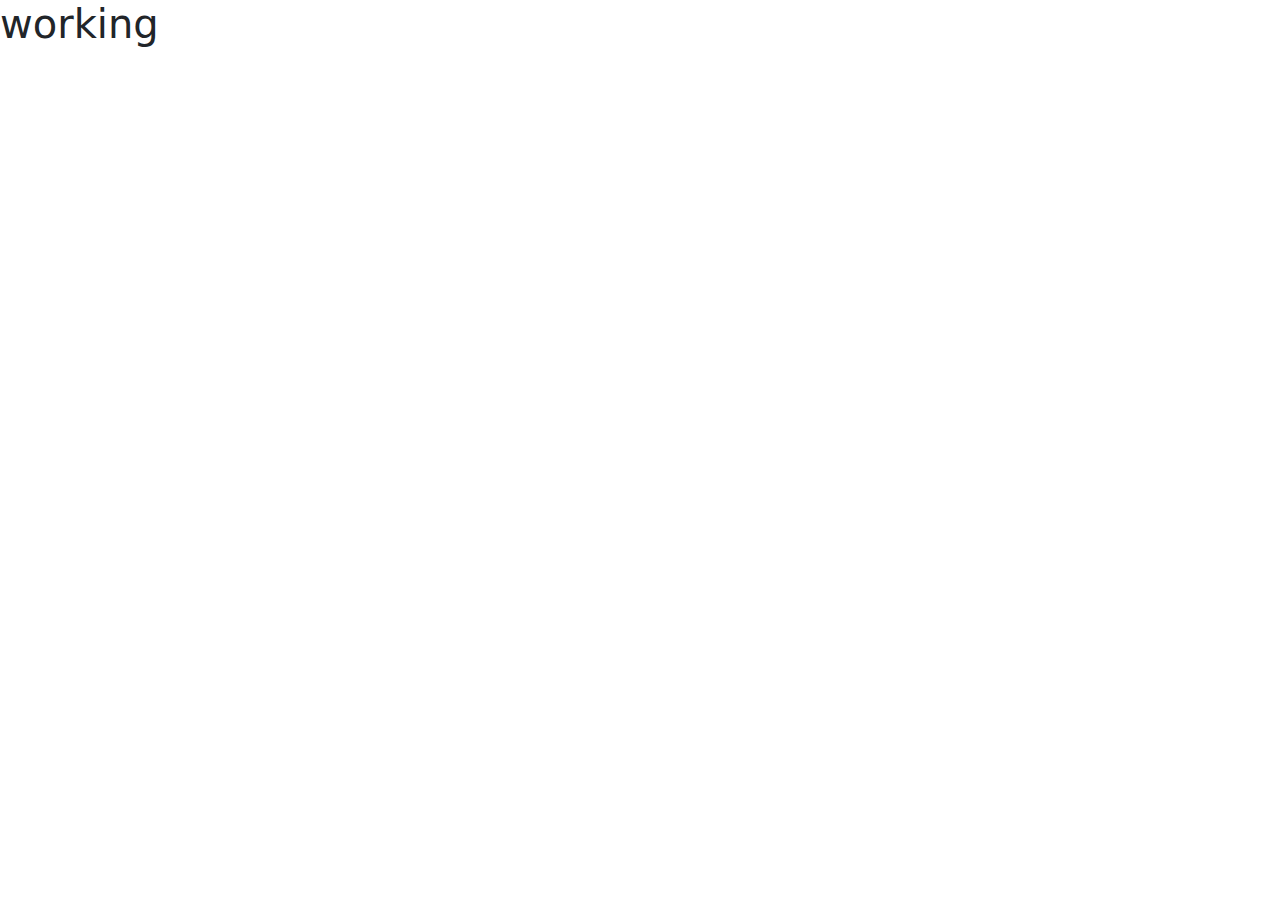
==== index.html @ 35e5b2df "initial project setup" ====
<!DOCTYPE html>
<html lang="en">
<head>
    <meta charset="UTF-8">
    <meta name="viewport" content="width=device-width, initial-scale=1.0">
    <title>Document</title>
    <link rel="stylesheet" href="./css/bootstrap.css">
</head>
<body>
    <h1>working</h1>
    <script src="./js/bootstrap.js"></script>
</body>
</html>
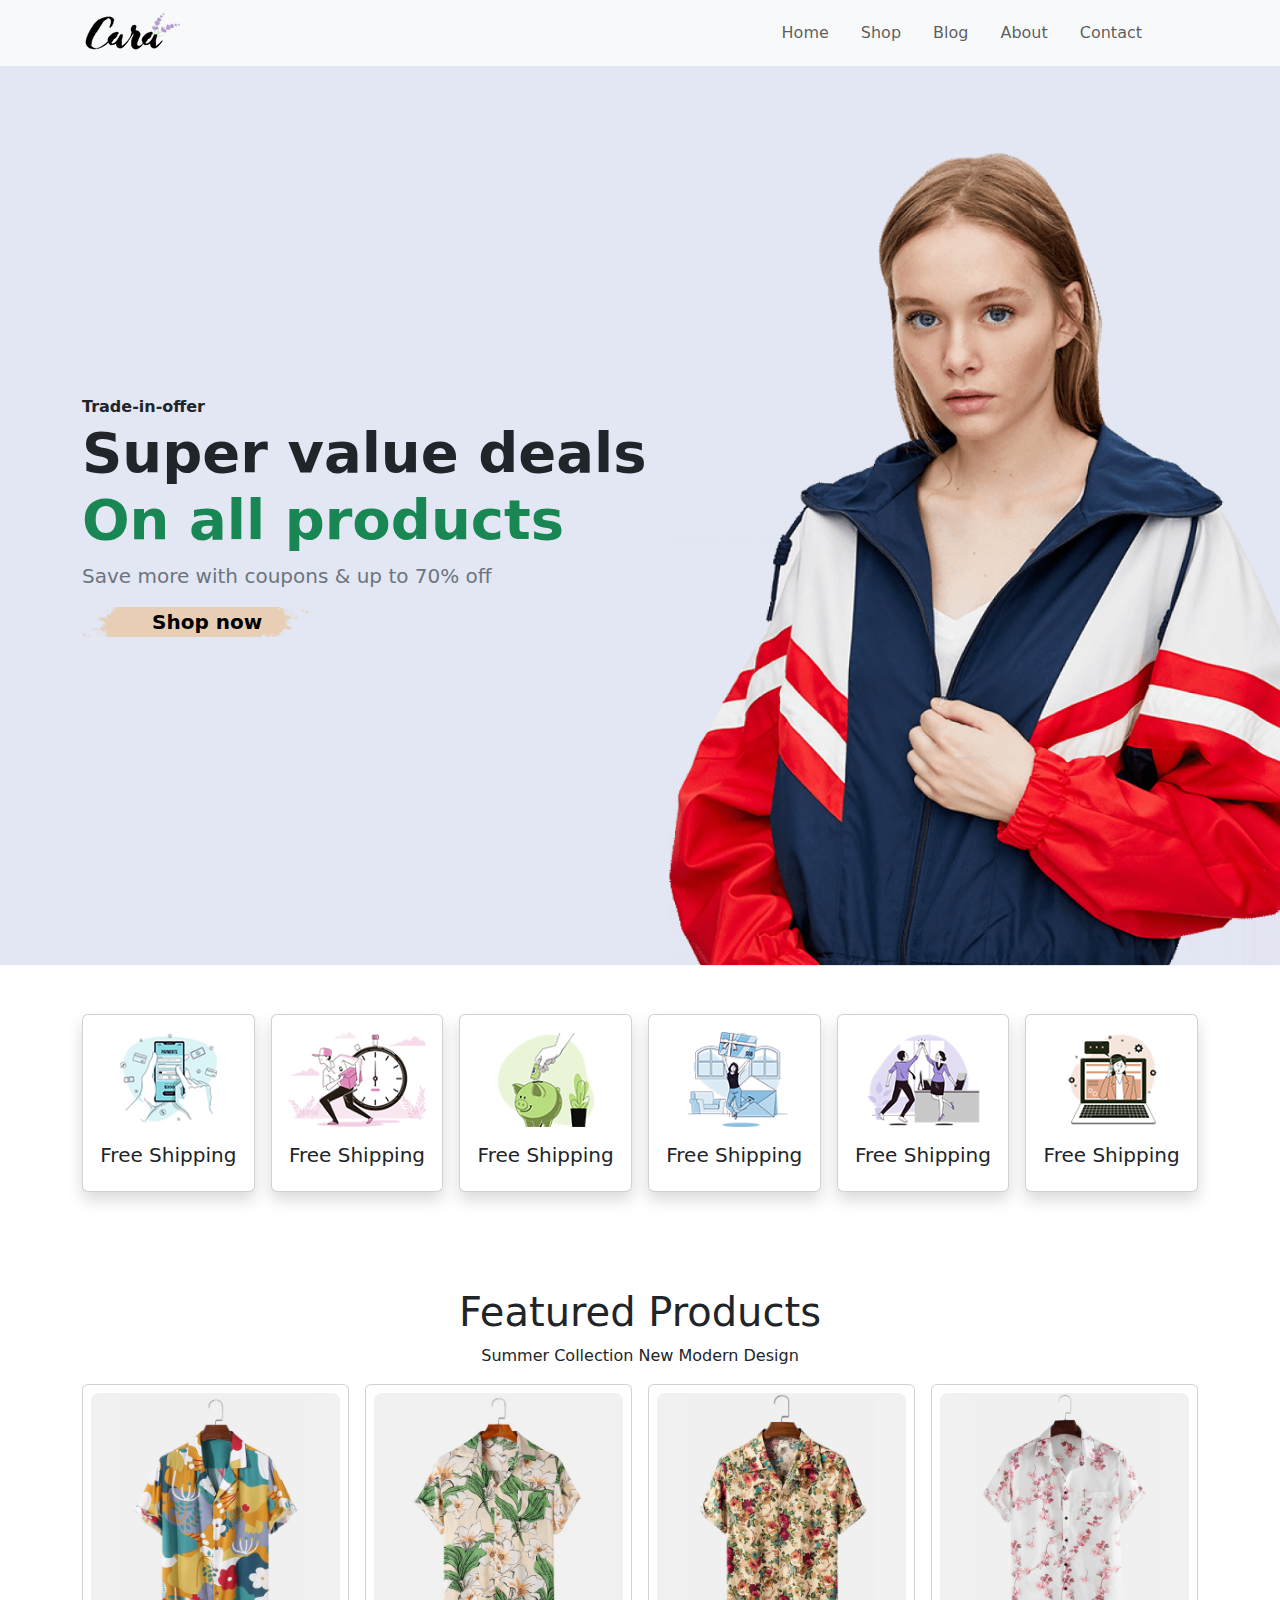
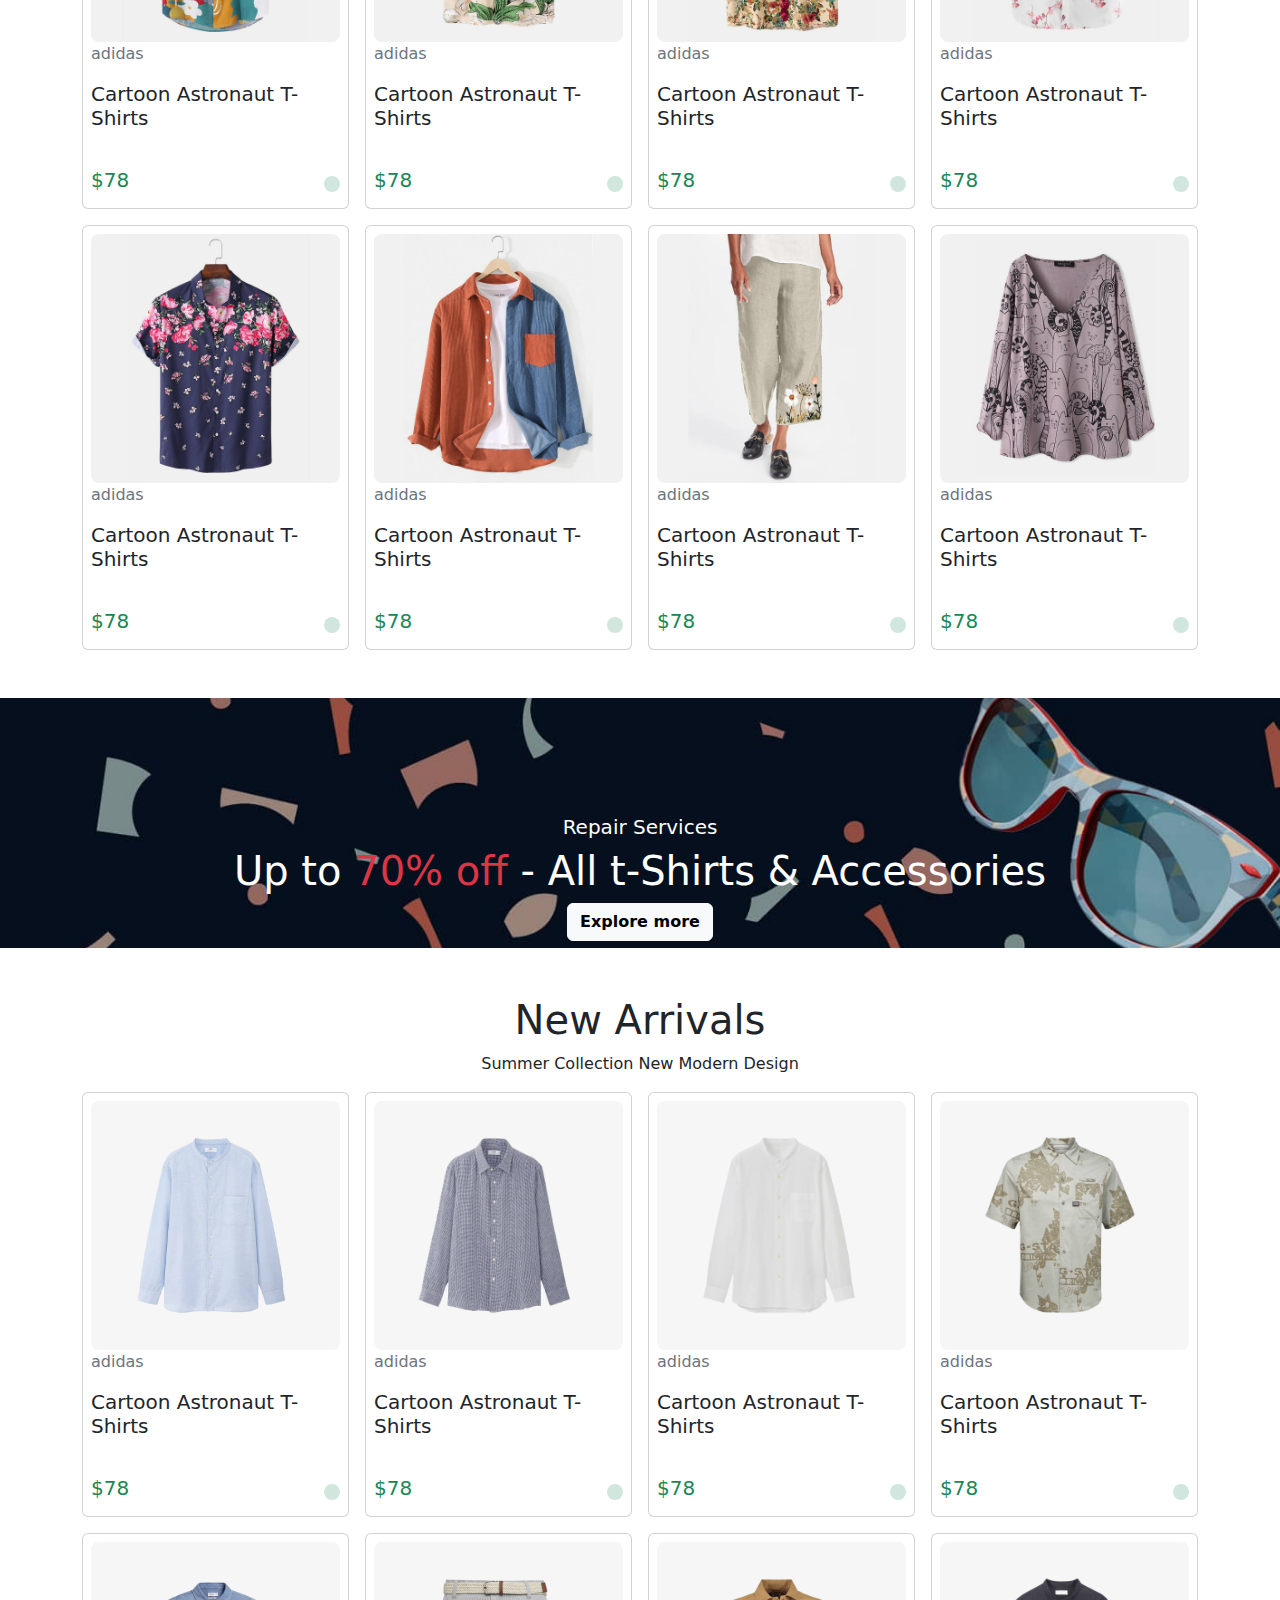
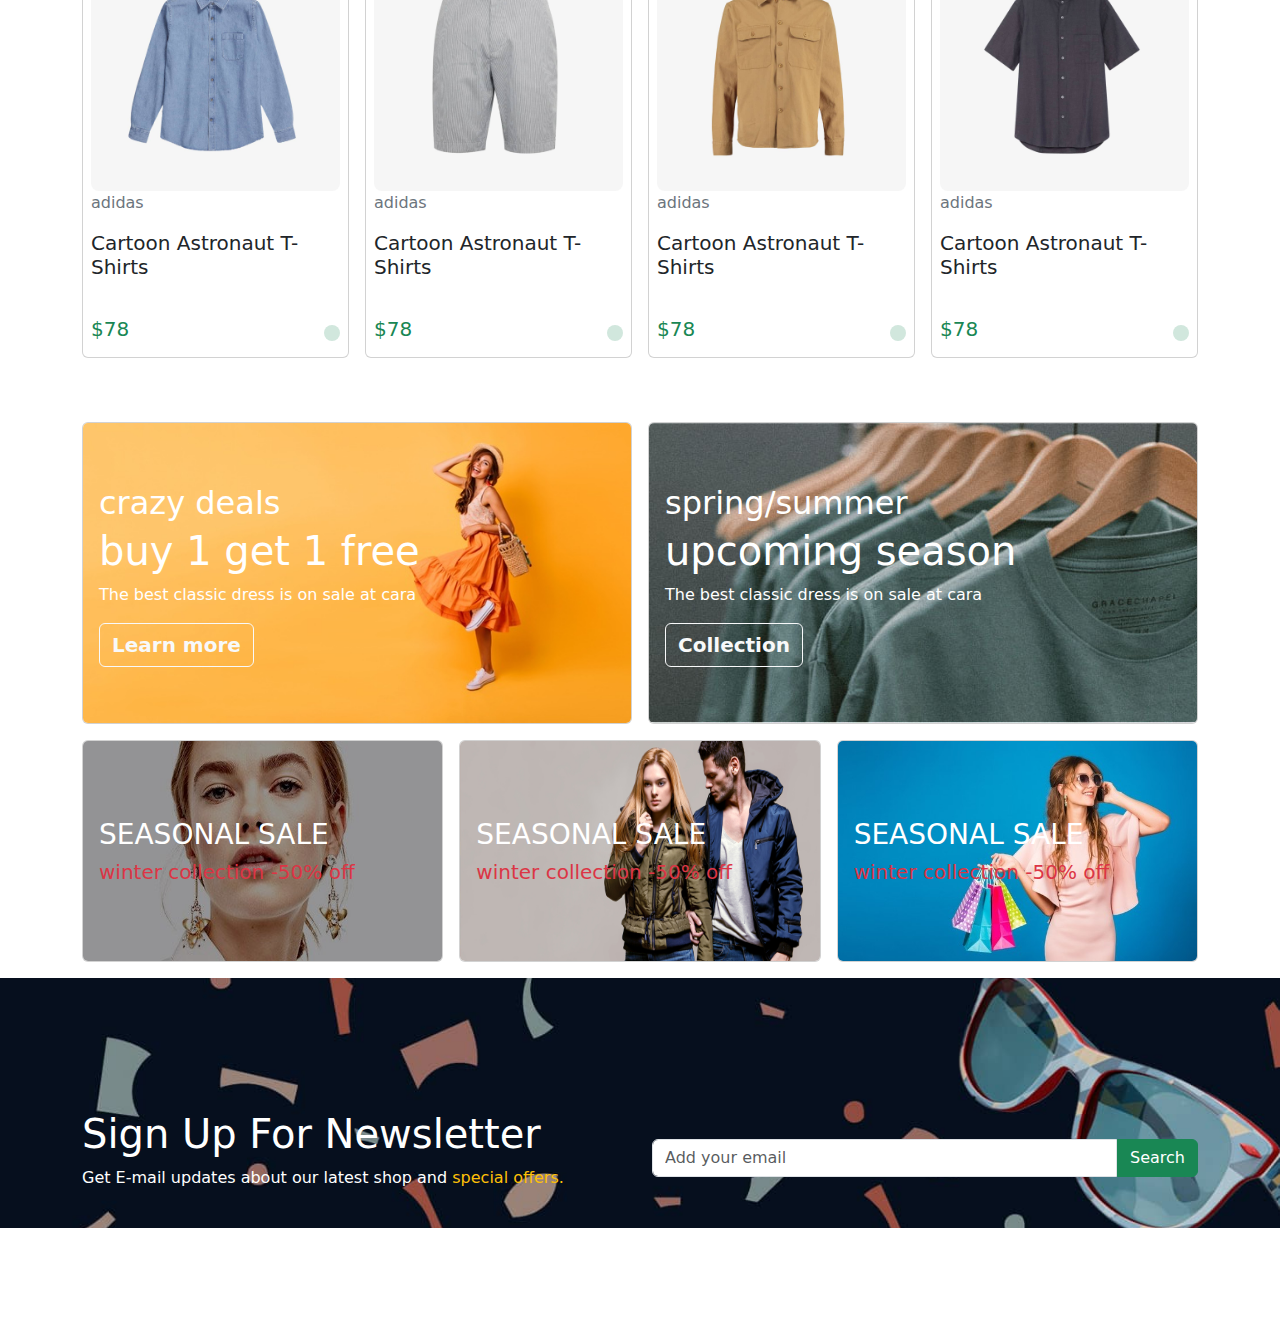
==== commit 9e4d9a92: "index page almost complete, linking between pages" ====
--- a/index.html
+++ b/index.html
@@ -1,13 +1,741 @@
 <!DOCTYPE html>
 <html lang="en">
-<head>
-    <meta charset="UTF-8">
-    <meta name="viewport" content="width=device-width, initial-scale=1.0">
+  <head>
+    <meta charset="UTF-8" />
+    <meta name="viewport" content="width=device-width, initial-scale=1.0" />
     <title>Document</title>
-    <link rel="stylesheet" href="./css/bootstrap.css">
-</head>
-<body>
-    <h1>working</h1>
+    <link rel="stylesheet" href="./css/bootstrap.css" />
+    <link rel="stylesheet" href="./css/style.css" />
+  </head>
+  <body>
+    <!-- nav -->
+    <header class="navbar navbar-expand-lg bg-body-tertiary">
+      <div class="container">
+        <a class="navbar-brand" href="/">
+          <img src="./img/logo.png" alt="cara" />
+        </a>
+        <button
+          class="navbar-toggler"
+          type="button"
+          data-bs-toggle="collapse"
+          data-bs-target="#navbarNav"
+          aria-controls="navbarNav"
+          aria-expanded="false"
+          aria-label="Toggle navigation"
+        >
+          <span class="navbar-toggler-icon"></span>
+        </button>
+        <nav class="collapse navbar-collapse" id="navbarNav">
+          <ul class="navbar-nav ms-auto">
+            <li class="nav-item">
+              <a class="nav-link fs-6 fw-medium me-3" href="./index.html">Home</a>
+            </li>
+            <li class="nav-item">
+              <a class="nav-link fs-6 fw-medium me-3" href="./pages/shop.html">Shop</a>
+            </li>
+            <li class="nav-item">
+              <a class="nav-link fs-6 fw-medium me-3" href="./pages/blog.html">Blog</a>
+            </li>
+            <li class="nav-item">
+              <a class="nav-link fs-6 fw-medium me-3" href="./pages/about.html">About</a>
+            </li>
+            <li class="nav-item">
+              <a class="nav-link fs-6 fw-medium me-3" href="./pages/contact.html">Contact</a>
+            </li>
+            <li class="nav-item">
+              <a class="nav-link fs-6 fw-medium me-3" href="#"
+                ><iconify-icon
+                  icon="ph:bag-light"
+                  width="24"
+                  height="24"
+                ></iconify-icon
+              ></a>
+            </li>
+          </ul>
+        </nav>
+      </div>
+    </header>
+
+    <main>
+      <!-- hero -->
+      <section class="hero-container">
+        <div
+          class="container d-flex flex-column justify-content-center"
+          style="height: 100vh"
+        >
+          <b>Trade-in-offer</b>
+          <h1 class="display-4 fw-bold">
+            Super value deals <br />
+            <span class="text-success">On all products</span>
+          </h1>
+          <p class="lead fw-normal text-secondary">
+            Save more with coupons & up to 70% off
+          </p>
+          <a href="#" class="custom-btn text-black fs-5 fw-semibold"
+            >Shop now</a
+          >
+        </div>
+      </section>
+      <!-- feature section -->
+      <section class="container py-5">
+        <div class="row g-3">
+          <div class="col-6 col-sm-4 col-lg-2">
+            <div class="card p-3 shadow">
+              <img src="./img/features/f1.png" alt="" class="card-img-top" />
+              <h5 class="card-title text-center mt-3">Free Shipping</h5>
+            </div>
+          </div>
+          <div class="col-6 col-sm-4 col-lg-2">
+            <div class="card p-3 shadow">
+              <img src="./img/features/f2.png" alt="" class="card-img-top" />
+              <h5 class="card-title text-center mt-3">Free Shipping</h5>
+            </div>
+          </div>
+          <div class="col-6 col-sm-4 col-lg-2">
+            <div class="card p-3 shadow">
+              <img src="./img/features/f3.png" alt="" class="card-img-top" />
+              <h5 class="card-title text-center mt-3">Free Shipping</h5>
+            </div>
+          </div>
+          <div class="col-6 col-sm-4 col-lg-2">
+            <div class="card p-3 shadow">
+              <img src="./img/features/f4.png" alt="" class="card-img-top" />
+              <h5 class="card-title text-center mt-3">Free Shipping</h5>
+            </div>
+          </div>
+          <div class="col-6 col-sm-4 col-lg-2">
+            <div class="card p-3 shadow">
+              <img src="./img/features/f5.png" alt="" class="card-img-top" />
+              <h5 class="card-title text-center mt-3">Free Shipping</h5>
+            </div>
+          </div>
+          <div class="col-6 col-sm-4 col-lg-2">
+            <div class="card p-3 shadow">
+              <img src="./img/features/f6.png" alt="" class="card-img-top" />
+              <h5 class="card-title text-center mt-3">Free Shipping</h5>
+            </div>
+          </div>
+        </div>
+      </section>
+      <!-- featured products -->
+      <section class="container py-5">
+        <h1 class="text-center fs-1">Featured Products</h1>
+        <p class="text-center fw-light text-capitalize">
+          summer collection new modern design
+        </p>
+
+        <div class="row g-3">
+          <div class="col-sm-6 col-md-4 col-lg-3">
+            <div class="card p-2">
+              <img
+                class="card-img-top rounded-3"
+                src="./img/products/f1.jpg"
+                alt=""
+              />
+              <p class="text-secondary">adidas</p>
+              <h5 class="card-title">Cartoon Astronaut T-Shirts</h5>
+              <div class="review-stars fs-5 text-warning">
+                <iconify-icon icon="material-symbols:star"></iconify-icon>
+                <iconify-icon icon="material-symbols:star"></iconify-icon>
+                <iconify-icon icon="material-symbols:star"></iconify-icon>
+                <iconify-icon icon="material-symbols:star"></iconify-icon>
+                <iconify-icon icon="material-symbols:star"></iconify-icon>
+              </div>
+              <div
+                class="price-cart d-flex align-items-center justify-content-between"
+              >
+                <h5 class="text-success">$78</h5>
+                <div
+                  class="fs-3 bg-success-subtle text-success rounded-circle d-flex justify-content-center align-items-center p-2"
+                >
+                  <iconify-icon icon="mdi-light:cart"></iconify-icon>
+                </div>
+              </div>
+            </div>
+          </div>
+          <div class="col-sm-6 col-md-4 col-lg-3">
+            <div class="card p-2">
+              <img
+                class="card-img-top rounded-3"
+                src="./img/products/f2.jpg"
+                alt=""
+              />
+              <p class="text-secondary">adidas</p>
+              <h5 class="card-title">Cartoon Astronaut T-Shirts</h5>
+              <div class="review-stars fs-5 text-warning">
+                <iconify-icon icon="material-symbols:star"></iconify-icon>
+                <iconify-icon icon="material-symbols:star"></iconify-icon>
+                <iconify-icon icon="material-symbols:star"></iconify-icon>
+                <iconify-icon icon="material-symbols:star"></iconify-icon>
+                <iconify-icon icon="material-symbols:star"></iconify-icon>
+              </div>
+              <div
+                class="price-cart d-flex align-items-center justify-content-between"
+              >
+                <h5 class="text-success">$78</h5>
+                <div
+                  class="fs-3 bg-success-subtle text-success rounded-circle d-flex justify-content-center align-items-center p-2"
+                >
+                  <iconify-icon icon="mdi-light:cart"></iconify-icon>
+                </div>
+              </div>
+            </div>
+          </div>
+          <div class="col-sm-6 col-md-4 col-lg-3">
+            <div class="card p-2">
+              <img
+                class="card-img-top rounded-3"
+                src="./img/products/f3.jpg"
+                alt=""
+              />
+              <p class="text-secondary">adidas</p>
+              <h5 class="card-title">Cartoon Astronaut T-Shirts</h5>
+              <div class="review-stars fs-5 text-warning">
+                <iconify-icon icon="material-symbols:star"></iconify-icon>
+                <iconify-icon icon="material-symbols:star"></iconify-icon>
+                <iconify-icon icon="material-symbols:star"></iconify-icon>
+                <iconify-icon icon="material-symbols:star"></iconify-icon>
+                <iconify-icon icon="material-symbols:star"></iconify-icon>
+              </div>
+              <div
+                class="price-cart d-flex align-items-center justify-content-between"
+              >
+                <h5 class="text-success">$78</h5>
+                <div
+                  class="fs-3 bg-success-subtle text-success rounded-circle d-flex justify-content-center align-items-center p-2"
+                >
+                  <iconify-icon icon="mdi-light:cart"></iconify-icon>
+                </div>
+              </div>
+            </div>
+          </div>
+          <div class="col-sm-6 col-md-4 col-lg-3">
+            <div class="card p-2">
+              <img
+                class="card-img-top rounded-3"
+                src="./img/products/f4.jpg"
+                alt=""
+              />
+              <p class="text-secondary">adidas</p>
+              <h5 class="card-title">Cartoon Astronaut T-Shirts</h5>
+              <div class="review-stars fs-5 text-warning">
+                <iconify-icon icon="material-symbols:star"></iconify-icon>
+                <iconify-icon icon="material-symbols:star"></iconify-icon>
+                <iconify-icon icon="material-symbols:star"></iconify-icon>
+                <iconify-icon icon="material-symbols:star"></iconify-icon>
+                <iconify-icon icon="material-symbols:star"></iconify-icon>
+              </div>
+              <div
+                class="price-cart d-flex align-items-center justify-content-between"
+              >
+                <h5 class="text-success">$78</h5>
+                <div
+                  class="fs-3 bg-success-subtle text-success rounded-circle d-flex justify-content-center align-items-center p-2"
+                >
+                  <iconify-icon icon="mdi-light:cart"></iconify-icon>
+                </div>
+              </div>
+            </div>
+          </div>
+          <div class="col-sm-6 col-md-4 col-lg-3">
+            <div class="card p-2">
+              <img
+                class="card-img-top rounded-3"
+                src="./img/products/f5.jpg"
+                alt=""
+              />
+              <p class="text-secondary">adidas</p>
+              <h5 class="card-title">Cartoon Astronaut T-Shirts</h5>
+              <div class="review-stars fs-5 text-warning">
+                <iconify-icon icon="material-symbols:star"></iconify-icon>
+                <iconify-icon icon="material-symbols:star"></iconify-icon>
+                <iconify-icon icon="material-symbols:star"></iconify-icon>
+                <iconify-icon icon="material-symbols:star"></iconify-icon>
+                <iconify-icon icon="material-symbols:star"></iconify-icon>
+              </div>
+              <div
+                class="price-cart d-flex align-items-center justify-content-between"
+              >
+                <h5 class="text-success">$78</h5>
+                <div
+                  class="fs-3 bg-success-subtle text-success rounded-circle d-flex justify-content-center align-items-center p-2"
+                >
+                  <iconify-icon icon="mdi-light:cart"></iconify-icon>
+                </div>
+              </div>
+            </div>
+          </div>
+          <div class="col-sm-6 col-md-4 col-lg-3">
+            <div class="card p-2">
+              <img
+                class="card-img-top rounded-3"
+                src="./img/products/f6.jpg"
+                alt=""
+              />
+              <p class="text-secondary">adidas</p>
+              <h5 class="card-title">Cartoon Astronaut T-Shirts</h5>
+              <div class="review-stars fs-5 text-warning">
+                <iconify-icon icon="material-symbols:star"></iconify-icon>
+                <iconify-icon icon="material-symbols:star"></iconify-icon>
+                <iconify-icon icon="material-symbols:star"></iconify-icon>
+                <iconify-icon icon="material-symbols:star"></iconify-icon>
+                <iconify-icon icon="material-symbols:star"></iconify-icon>
+              </div>
+              <div
+                class="price-cart d-flex align-items-center justify-content-between"
+              >
+                <h5 class="text-success">$78</h5>
+                <div
+                  class="fs-3 bg-success-subtle text-success rounded-circle d-flex justify-content-center align-items-center p-2"
+                >
+                  <iconify-icon icon="mdi-light:cart"></iconify-icon>
+                </div>
+              </div>
+            </div>
+          </div>
+          <div class="col-sm-6 col-md-4 col-lg-3">
+            <div class="card p-2">
+              <img
+                class="card-img-top rounded-3"
+                src="./img/products/f7.jpg"
+                alt=""
+              />
+              <p class="text-secondary">adidas</p>
+              <h5 class="card-title">Cartoon Astronaut T-Shirts</h5>
+              <div class="review-stars fs-5 text-warning">
+                <iconify-icon icon="material-symbols:star"></iconify-icon>
+                <iconify-icon icon="material-symbols:star"></iconify-icon>
+                <iconify-icon icon="material-symbols:star"></iconify-icon>
+                <iconify-icon icon="material-symbols:star"></iconify-icon>
+                <iconify-icon icon="material-symbols:star"></iconify-icon>
+              </div>
+              <div
+                class="price-cart d-flex align-items-center justify-content-between"
+              >
+                <h5 class="text-success">$78</h5>
+                <div
+                  class="fs-3 bg-success-subtle text-success rounded-circle d-flex justify-content-center align-items-center p-2"
+                >
+                  <iconify-icon icon="mdi-light:cart"></iconify-icon>
+                </div>
+              </div>
+            </div>
+          </div>
+          <div class="col-sm-6 col-md-4 col-lg-3">
+            <div class="card p-2">
+              <img
+                class="card-img-top rounded-3"
+                src="./img/products/f8.jpg"
+                alt=""
+              />
+              <p class="text-secondary">adidas</p>
+              <h5 class="card-title">Cartoon Astronaut T-Shirts</h5>
+              <div class="review-stars fs-5 text-warning">
+                <iconify-icon icon="material-symbols:star"></iconify-icon>
+                <iconify-icon icon="material-symbols:star"></iconify-icon>
+                <iconify-icon icon="material-symbols:star"></iconify-icon>
+                <iconify-icon icon="material-symbols:star"></iconify-icon>
+                <iconify-icon icon="material-symbols:star"></iconify-icon>
+              </div>
+              <div
+                class="price-cart d-flex align-items-center justify-content-between"
+              >
+                <h5 class="text-success" class="text-success">$78</h5>
+                <div
+                  class="fs-3 bg-success-subtle text-success rounded-circle d-flex justify-content-center align-items-center p-2"
+                >
+                  <iconify-icon icon="mdi-light:cart"></iconify-icon>
+                </div>
+              </div>
+            </div>
+          </div>
+        </div>
+      </section>
+      <!-- call to action banner -->
+      <section class="banner">
+        <div
+          class="container text-white d-flex flex-column justify-content-center align-items-center text-center"
+          style="height: 40vh"
+        >
+          <h5>Repair Services</h5>
+          <h1>
+            Up to <span class="text-danger">70% off </span>- All t-Shirts &
+            Accessories
+          </h1>
+          <button class="btn btn-light fw-bold">Explore more</button>
+        </div>
+      </section>
+      <!-- new arrivals -->
+      <section class="container py-5">
+        <h1 class="text-center fs-1">New Arrivals</h1>
+        <p class="text-center fw-light text-capitalize">
+          summer collection new modern design
+        </p>
+        <div class="row g-3">
+          <div class="col-sm-6 col-md-4 col-lg-3">
+            <div class="card p-2">
+              <img
+                class="card-img-top rounded-3"
+                src="./img/products/n1.jpg"
+                alt=""
+              />
+              <p class="text-secondary">adidas</p>
+              <h5 class="card-title">Cartoon Astronaut T-Shirts</h5>
+              <div class="review-stars fs-5 text-warning">
+                <iconify-icon icon="material-symbols:star"></iconify-icon>
+                <iconify-icon icon="material-symbols:star"></iconify-icon>
+                <iconify-icon icon="material-symbols:star"></iconify-icon>
+                <iconify-icon icon="material-symbols:star"></iconify-icon>
+                <iconify-icon icon="material-symbols:star"></iconify-icon>
+              </div>
+              <div
+                class="price-cart d-flex align-items-center justify-content-between"
+              >
+                <h5 class="text-success">$78</h5>
+                <div
+                  class="fs-3 bg-success-subtle text-success rounded-circle d-flex justify-content-center align-items-center p-2"
+                >
+                  <iconify-icon icon="mdi-light:cart"></iconify-icon>
+                </div>
+              </div>
+            </div>
+          </div>
+          <div class="col-sm-6 col-md-4 col-lg-3">
+            <div class="card p-2">
+              <img
+                class="card-img-top rounded-3"
+                src="./img/products/n2.jpg"
+                alt=""
+              />
+              <p class="text-secondary">adidas</p>
+              <h5 class="card-title">Cartoon Astronaut T-Shirts</h5>
+              <div class="review-stars fs-5 text-warning">
+                <iconify-icon icon="material-symbols:star"></iconify-icon>
+                <iconify-icon icon="material-symbols:star"></iconify-icon>
+                <iconify-icon icon="material-symbols:star"></iconify-icon>
+                <iconify-icon icon="material-symbols:star"></iconify-icon>
+                <iconify-icon icon="material-symbols:star"></iconify-icon>
+              </div>
+              <div
+                class="price-cart d-flex align-items-center justify-content-between"
+              >
+                <h5 class="text-success">$78</h5>
+                <div
+                  class="fs-3 bg-success-subtle text-success rounded-circle d-flex justify-content-center align-items-center p-2"
+                >
+                  <iconify-icon icon="mdi-light:cart"></iconify-icon>
+                </div>
+              </div>
+            </div>
+          </div>
+          <div class="col-sm-6 col-md-4 col-lg-3">
+            <div class="card p-2">
+              <img
+                class="card-img-top rounded-3"
+                src="./img/products/n3.jpg"
+                alt=""
+              />
+              <p class="text-secondary">adidas</p>
+              <h5 class="card-title">Cartoon Astronaut T-Shirts</h5>
+              <div class="review-stars fs-5 text-warning">
+                <iconify-icon icon="material-symbols:star"></iconify-icon>
+                <iconify-icon icon="material-symbols:star"></iconify-icon>
+                <iconify-icon icon="material-symbols:star"></iconify-icon>
+                <iconify-icon icon="material-symbols:star"></iconify-icon>
+                <iconify-icon icon="material-symbols:star"></iconify-icon>
+              </div>
+              <div
+                class="price-cart d-flex align-items-center justify-content-between"
+              >
+                <h5 class="text-success">$78</h5>
+                <div
+                  class="fs-3 bg-success-subtle text-success rounded-circle d-flex justify-content-center align-items-center p-2"
+                >
+                  <iconify-icon icon="mdi-light:cart"></iconify-icon>
+                </div>
+              </div>
+            </div>
+          </div>
+          <div class="col-sm-6 col-md-4 col-lg-3">
+            <div class="card p-2">
+              <img
+                class="card-img-top rounded-3"
+                src="./img/products/n4.jpg"
+                alt=""
+              />
+              <p class="text-secondary">adidas</p>
+              <h5 class="card-title">Cartoon Astronaut T-Shirts</h5>
+              <div class="review-stars fs-5 text-warning">
+                <iconify-icon icon="material-symbols:star"></iconify-icon>
+                <iconify-icon icon="material-symbols:star"></iconify-icon>
+                <iconify-icon icon="material-symbols:star"></iconify-icon>
+                <iconify-icon icon="material-symbols:star"></iconify-icon>
+                <iconify-icon icon="material-symbols:star"></iconify-icon>
+              </div>
+              <div
+                class="price-cart d-flex align-items-center justify-content-between"
+              >
+                <h5 class="text-success">$78</h5>
+                <div
+                  class="fs-3 bg-success-subtle text-success rounded-circle d-flex justify-content-center align-items-center p-2"
+                >
+                  <iconify-icon icon="mdi-light:cart"></iconify-icon>
+                </div>
+              </div>
+            </div>
+          </div>
+          <div class="col-sm-6 col-md-4 col-lg-3">
+            <div class="card p-2">
+              <img
+                class="card-img-top rounded-3"
+                src="./img/products/n5.jpg"
+                alt=""
+              />
+              <p class="text-secondary">adidas</p>
+              <h5 class="card-title">Cartoon Astronaut T-Shirts</h5>
+              <div class="review-stars fs-5 text-warning">
+                <iconify-icon icon="material-symbols:star"></iconify-icon>
+                <iconify-icon icon="material-symbols:star"></iconify-icon>
+                <iconify-icon icon="material-symbols:star"></iconify-icon>
+                <iconify-icon icon="material-symbols:star"></iconify-icon>
+                <iconify-icon icon="material-symbols:star"></iconify-icon>
+              </div>
+              <div
+                class="price-cart d-flex align-items-center justify-content-between"
+              >
+                <h5 class="text-success">$78</h5>
+                <div
+                  class="fs-3 bg-success-subtle text-success rounded-circle d-flex justify-content-center align-items-center p-2"
+                >
+                  <iconify-icon icon="mdi-light:cart"></iconify-icon>
+                </div>
+              </div>
+            </div>
+          </div>
+          <div class="col-sm-6 col-md-4 col-lg-3">
+            <div class="card p-2">
+              <img
+                class="card-img-top rounded-3"
+                src="./img/products/n6.jpg"
+                alt=""
+              />
+              <p class="text-secondary">adidas</p>
+              <h5 class="card-title">Cartoon Astronaut T-Shirts</h5>
+              <div class="review-stars fs-5 text-warning">
+                <iconify-icon icon="material-symbols:star"></iconify-icon>
+                <iconify-icon icon="material-symbols:star"></iconify-icon>
+                <iconify-icon icon="material-symbols:star"></iconify-icon>
+                <iconify-icon icon="material-symbols:star"></iconify-icon>
+                <iconify-icon icon="material-symbols:star"></iconify-icon>
+              </div>
+              <div
+                class="price-cart d-flex align-items-center justify-content-between"
+              >
+                <h5 class="text-success">$78</h5>
+                <div
+                  class="fs-3 bg-success-subtle text-success rounded-circle d-flex justify-content-center align-items-center p-2"
+                >
+                  <iconify-icon icon="mdi-light:cart"></iconify-icon>
+                </div>
+              </div>
+            </div>
+          </div>
+          <div class="col-sm-6 col-md-4 col-lg-3">
+            <div class="card p-2">
+              <img
+                class="card-img-top rounded-3"
+                src="./img/products/n7.jpg"
+                alt=""
+              />
+              <p class="text-secondary">adidas</p>
+              <h5 class="card-title">Cartoon Astronaut T-Shirts</h5>
+              <div class="review-stars fs-5 text-warning">
+                <iconify-icon icon="material-symbols:star"></iconify-icon>
+                <iconify-icon icon="material-symbols:star"></iconify-icon>
+                <iconify-icon icon="material-symbols:star"></iconify-icon>
+                <iconify-icon icon="material-symbols:star"></iconify-icon>
+                <iconify-icon icon="material-symbols:star"></iconify-icon>
+              </div>
+              <div
+                class="price-cart d-flex align-items-center justify-content-between"
+              >
+                <h5 class="text-success">$78</h5>
+                <div
+                  class="fs-3 bg-success-subtle text-success rounded-circle d-flex justify-content-center align-items-center p-2"
+                >
+                  <iconify-icon icon="mdi-light:cart"></iconify-icon>
+                </div>
+              </div>
+            </div>
+          </div>
+          <div class="col-sm-6 col-md-4 col-lg-3">
+            <div class="card p-2">
+              <img
+                class="card-img-top rounded-3"
+                src="./img/products/n8.jpg"
+                alt=""
+              />
+              <p class="text-secondary">adidas</p>
+              <h5 class="card-title">Cartoon Astronaut T-Shirts</h5>
+              <div class="review-stars fs-5 text-warning">
+                <iconify-icon icon="material-symbols:star"></iconify-icon>
+                <iconify-icon icon="material-symbols:star"></iconify-icon>
+                <iconify-icon icon="material-symbols:star"></iconify-icon>
+                <iconify-icon icon="material-symbols:star"></iconify-icon>
+                <iconify-icon icon="material-symbols:star"></iconify-icon>
+              </div>
+              <div
+                class="price-cart d-flex align-items-center justify-content-between"
+              >
+                <h5 class="text-success" class="text-success">$78</h5>
+                <div
+                  class="fs-3 bg-success-subtle text-success rounded-circle d-flex justify-content-center align-items-center p-2"
+                >
+                  <iconify-icon icon="mdi-light:cart"></iconify-icon>
+                </div>
+              </div>
+            </div>
+          </div>
+        </div>
+      </section>
+      <!-- call to action banner -->
+      <section class="container py-3">
+        <div class="row g-3">
+          <div class="col-md-6 col-lg-6">
+            <div class="card">
+              <img src="./img/banner/b17.jpg" class="card-img" alt="..."
+              /style="height: 300px;">
+              <div
+                class="card-img-overlay text-white d-flex flex-column justify-content-center"
+              >
+                <p class="card-text fs-2 m-0">crazy deals</p>
+                <h1 class="card-title">buy 1 get 1 free</h1>
+                <p class="card-text">
+                  The best classic dress is on sale at cara
+                </p>
+                <div>
+                  <button class="btn btn-outline-light fs-5 fw-semibold">
+                    Learn more
+                  </button>
+                </div>
+              </div>
+            </div>
+          </div>
+          <div class="col-md-6 col-lg-6">
+            <div class="card">
+              <img src="./img/banner/b10.jpg" class="card-img" alt="..."
+              /style="height: 300px;">
+              <div
+                class="card-img-overlay text-white d-flex flex-column justify-content-center"
+              >
+                <p class="card-text fs-2 m-0">spring/summer</p>
+                <h1 class="card-title">upcoming season</h1>
+                <p class="card-text">
+                  The best classic dress is on sale at cara
+                </p>
+                <div>
+                  <button class="btn btn-outline-light fs-5 fw-semibold">
+                    Collection
+                  </button>
+                </div>
+              </div>
+            </div>
+          </div>
+          <!-- three banner -->
+          <div class="col-md-4">
+            <div class="card">
+              <img
+                src="./img/banner/b7.jpg"
+                class="card-img"
+                alt="..."
+                style="height: 220px"
+              />
+              <div
+                class="card-img-overlay text-white d-flex flex-column justify-content-center"
+              >
+                <h3 class="card-title text-uppercase">seasonal sale</h3>
+                <h4 class="card-text text-danger fs-5">
+                  winter collection -50% off
+                </h4>
+              </div>
+            </div>
+          </div>
+          <div class="col-md-4">
+            <div class="card">
+              <img
+                src="./img/banner/b4.jpg"
+                class="card-img"
+                alt="..."
+                style="height: 220px"
+              />
+              <div
+                class="card-img-overlay text-white d-flex flex-column justify-content-center"
+              >
+                <h3 class="card-title text-uppercase">seasonal sale</h3>
+                <h4 class="card-text text-danger fs-5">
+                  winter collection -50% off
+                </h4>
+              </div>
+            </div>
+          </div>
+          <div class="col-md-4">
+            <div class="card">
+              <img
+                src="./img/banner/b18.jpg"
+                class="card-img"
+                alt="..."
+                style="height: 220px"
+              />
+              <div
+                class="card-img-overlay text-white d-flex flex-column justify-content-center"
+              >
+                <h3 class="card-title text-uppercase">seasonal sale</h3>
+                <h4 class="card-text text-danger fs-5">
+                  winter collection -50% off
+                </h4>
+              </div>
+            </div>
+          </div>
+        </div>
+      </section>
+      <!-- newsletter section -->
+      <section class="banner">
+        <div class="container text-white">
+          <div
+            class="row d-flex justify-content-center align-items-center text-center text-md-start"
+            style="height: 40vh"
+          >
+            <div class="col-md-6">
+              <h1 class="text-capitalize">sign up for newsletter</h1>
+              <p>
+                Get E-mail updates about our latest shop and
+                <span class="text-warning">special offers.</span>
+              </p>
+            </div>
+            <div class="col-md-6">
+              <form class="d-flex" role="email">
+                <input
+                  class="form-control rounded-0 rounded-start"
+                  type="email"
+                  placeholder="Add your email"
+                  aria-label="Search"
+                />
+                <button
+                  class="btn btn-success rounded-0 rounded-end"
+                  type="submit"
+                >
+                  Search
+                </button>
+              </form>
+            </div>
+          </div>
+        </div>
+      </section>
+    </main>
+
+    <!-- icon js -->
+    <script src="./js/icon.js"></script>
+    <!-- bootstrap js -->
     <script src="./js/bootstrap.js"></script>
-</body>
-</html>+  </body>
+</html>
--- a/css/style.css
+++ b/css/style.css
@@ -0,0 +1,35 @@
+.custom-btn {
+  text-decoration: none;
+  background-image: url("../img/button.png");
+  background-repeat: no-repeat;
+  background-position: left;
+  padding: 0 70px;
+}
+
+.hero-container {
+  background-image: url("../img/hero4.png");
+  background-repeat: no-repeat;
+  background-position: top;
+  background-size: cover;
+  min-height: 100vh;
+}
+
+.review-star {
+  color: orange;
+  font-size: 27px;
+}
+
+.banner {
+  background-image: url("../img/banner/b2.jpg");
+  background-repeat: no-repeat;
+  background-size: cover;
+  background-position: center;
+  position: relative;
+  height: 250px;
+}
+
+@media screen and (max-width: 576px) {
+  .hero-container {
+    background-position: bottom;
+  }
+}
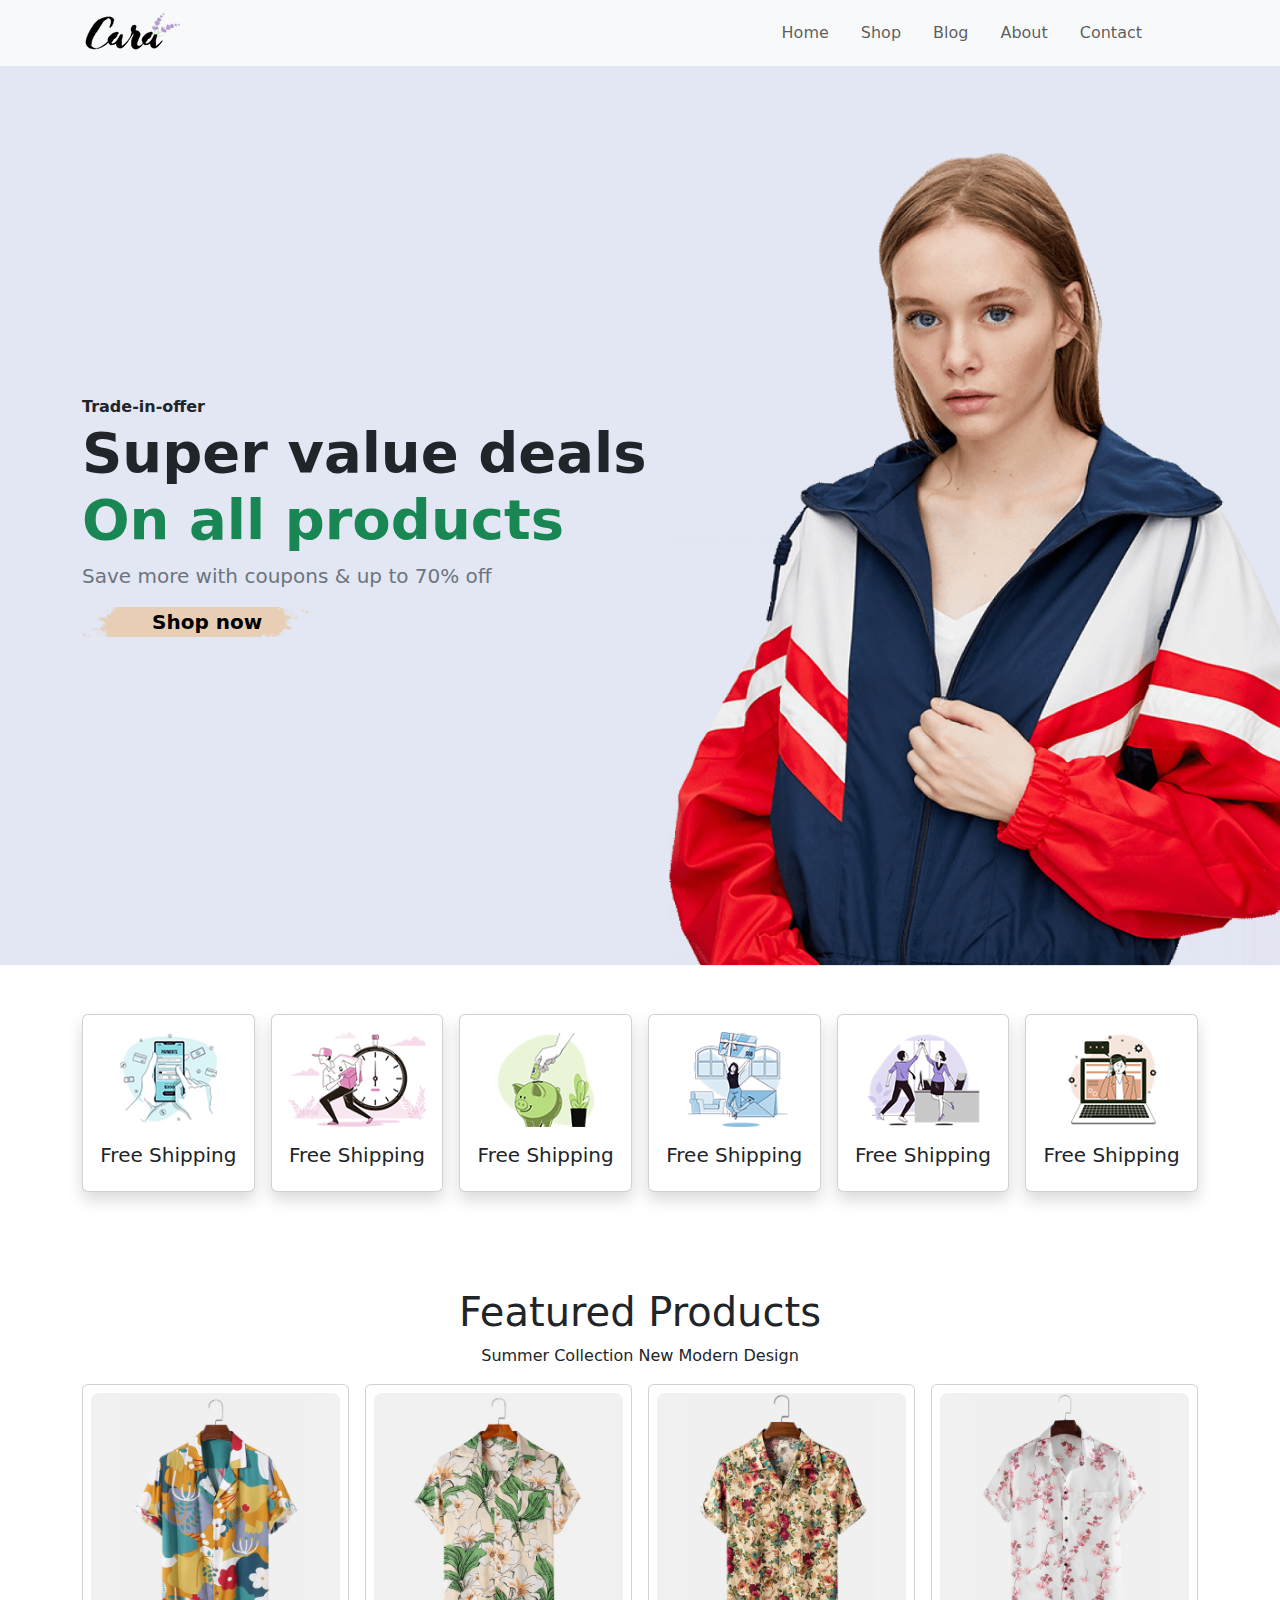
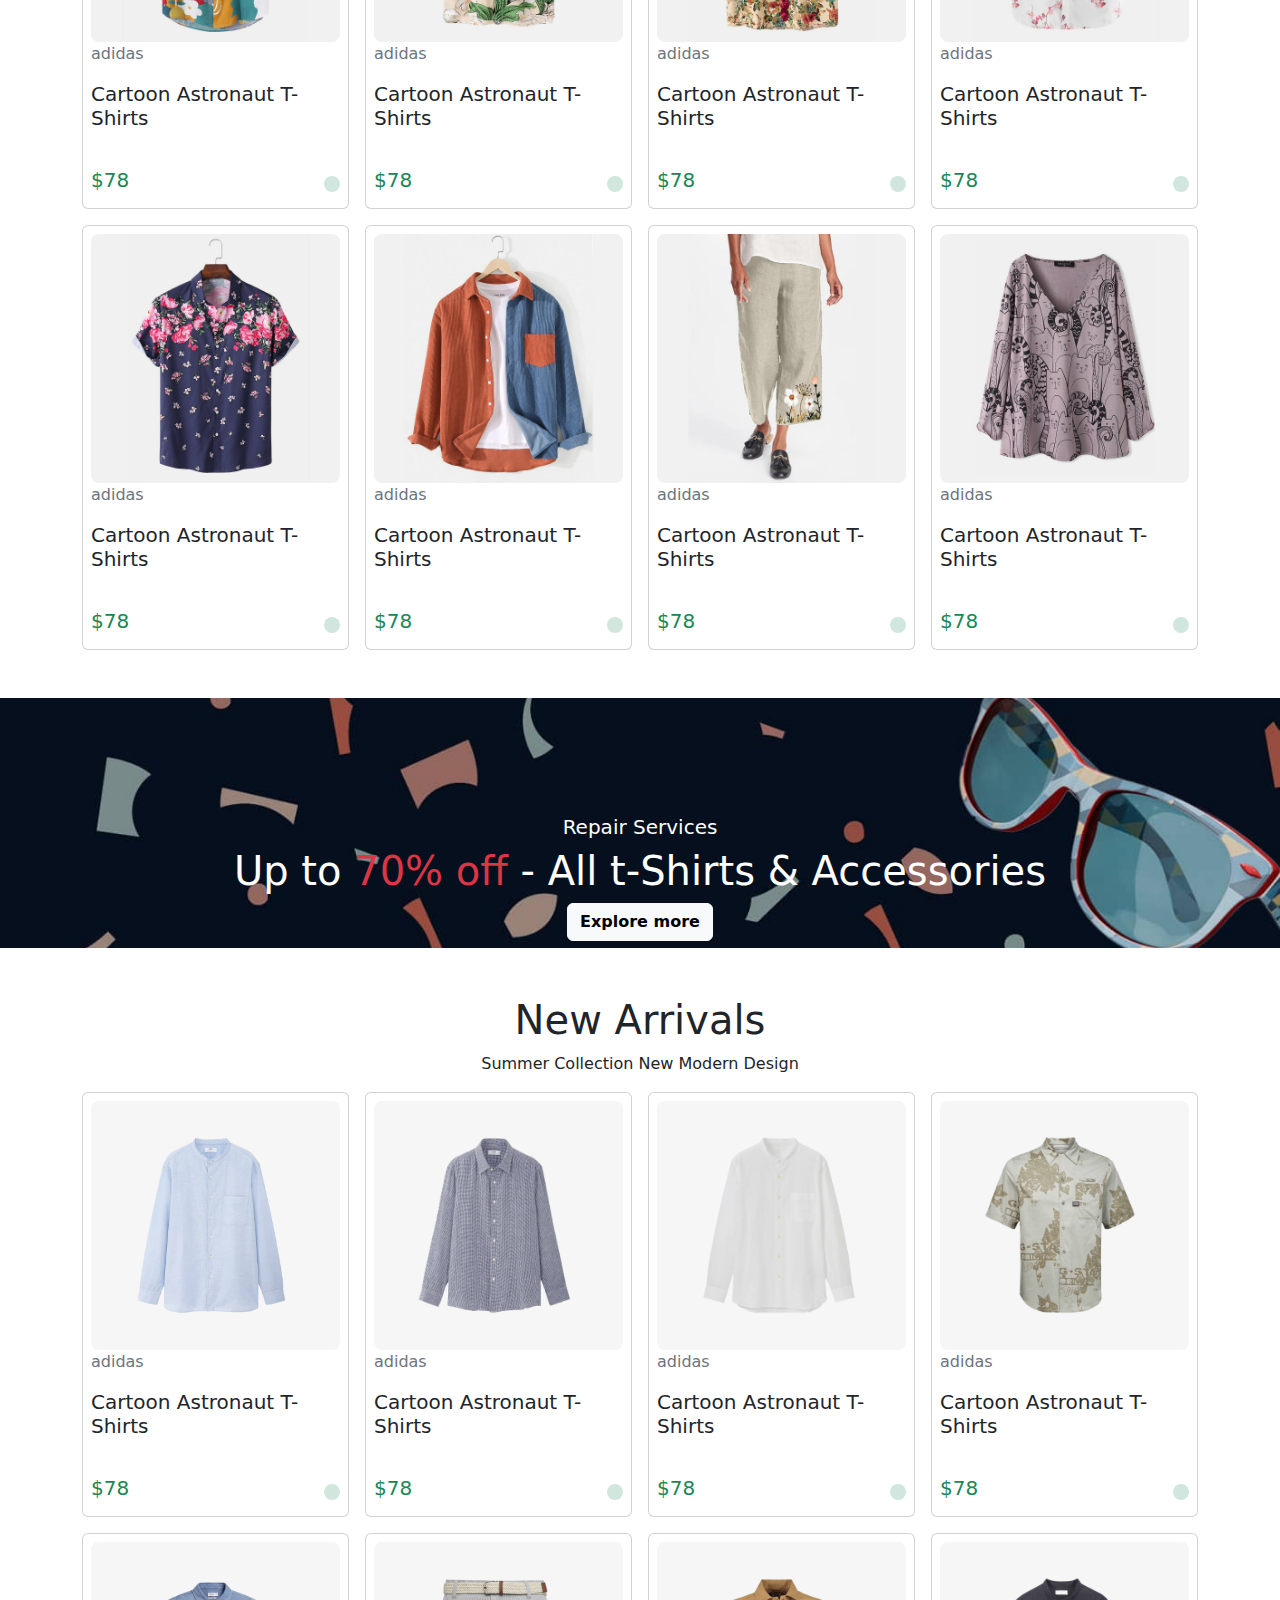
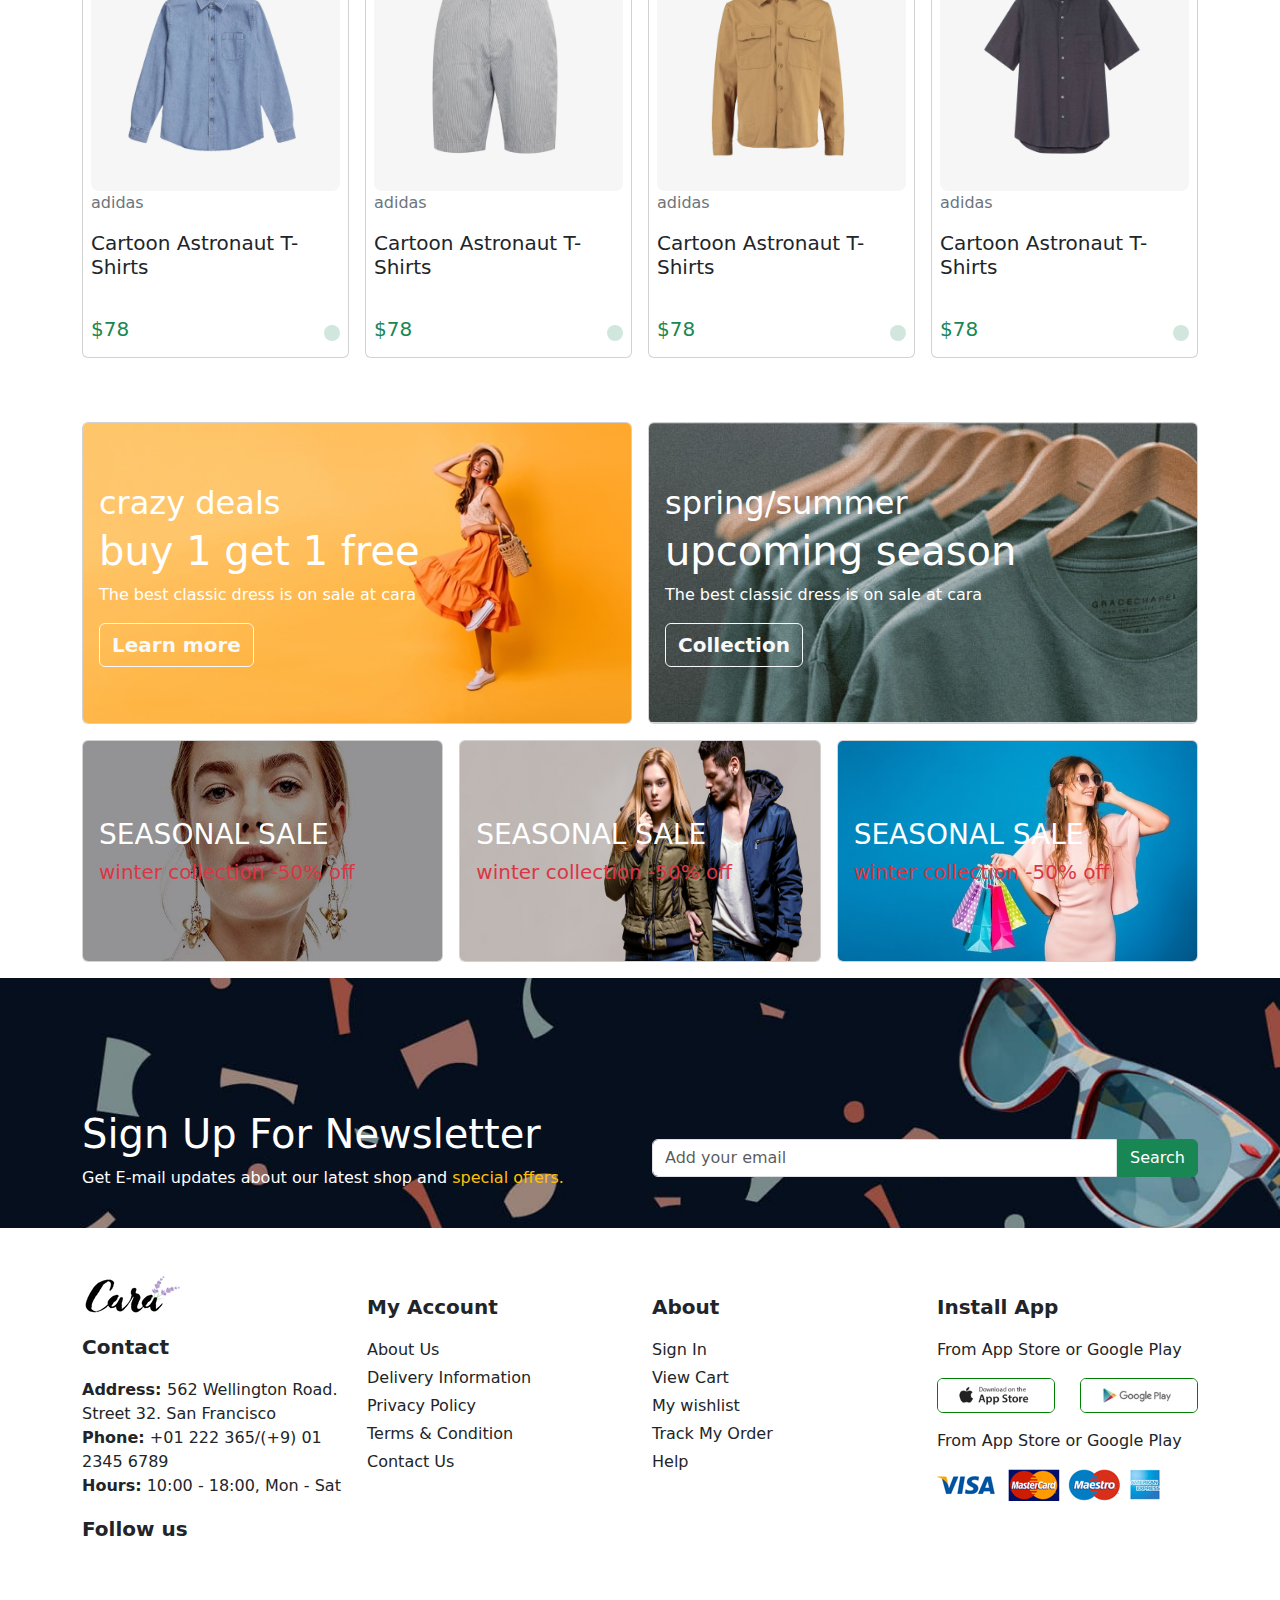
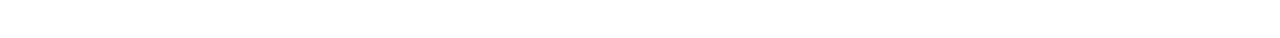
==== commit 4960eea9: "footer, shop page complete, common parts of about, blog & contact" ====
--- a/index.html
+++ b/index.html
@@ -9,7 +9,7 @@
   </head>
   <body>
     <!-- nav -->
-    <header class="navbar navbar-expand-lg bg-body-tertiary">
+    <header class="navbar navbar-expand-lg bg-body-tertiary position-sticky top-0 z-1">
       <div class="container">
         <a class="navbar-brand" href="/">
           <img src="./img/logo.png" alt="cara" />
@@ -28,19 +28,31 @@
         <nav class="collapse navbar-collapse" id="navbarNav">
           <ul class="navbar-nav ms-auto">
             <li class="nav-item">
-              <a class="nav-link fs-6 fw-medium me-3" href="./index.html">Home</a>
-            </li>
-            <li class="nav-item">
-              <a class="nav-link fs-6 fw-medium me-3" href="./pages/shop.html">Shop</a>
-            </li>
-            <li class="nav-item">
-              <a class="nav-link fs-6 fw-medium me-3" href="./pages/blog.html">Blog</a>
-            </li>
-            <li class="nav-item">
-              <a class="nav-link fs-6 fw-medium me-3" href="./pages/about.html">About</a>
-            </li>
-            <li class="nav-item">
-              <a class="nav-link fs-6 fw-medium me-3" href="./pages/contact.html">Contact</a>
+              <a class="nav-link fs-6 fw-medium me-3" href="./index.html"
+                >Home</a
+              >
+            </li>
+            <li class="nav-item">
+              <a class="nav-link fs-6 fw-medium me-3" href="./pages/shop.html"
+                >Shop</a
+              >
+            </li>
+            <li class="nav-item">
+              <a class="nav-link fs-6 fw-medium me-3" href="./pages/blog.html"
+                >Blog</a
+              >
+            </li>
+            <li class="nav-item">
+              <a class="nav-link fs-6 fw-medium me-3" href="./pages/about.html"
+                >About</a
+              >
+            </li>
+            <li class="nav-item">
+              <a
+                class="nav-link fs-6 fw-medium me-3"
+                href="./pages/contact.html"
+                >Contact</a
+              >
             </li>
             <li class="nav-item">
               <a class="nav-link fs-6 fw-medium me-3" href="#"
@@ -733,6 +745,143 @@
       </section>
     </main>
 
+    <!-- footer -->
+    <footer class="container py-5">
+      <div class="row g-sm-2 g-md-4">
+        <div class="col-sm-6 col-md-4 col-lg-3">
+          <a href="/" class="navbar-brand">
+            <img src="./img/logo.png" alt="cara logo" class="img-fluid" />
+          </a>
+          <p class="my-3 fw-semibold fs-5">Contact</p>
+          <ul class="list-group">
+            <li class="list-group">
+              <article>
+                <b>Address: </b> 562 Wellington Road. Street 32. San Francisco
+              </article>
+            </li>
+            <li class="list-group">
+              <article><b>Phone:</b> +01 222 365/(+9) 01 2345 6789</article>
+            </li>
+            <li class="list-group">
+              <article><b>Hours:</b> 10:00 - 18:00, Mon - Sat</article>
+            </li>
+          </ul>
+          <p class="my-3 fw-semibold fs-5">Follow us</p>
+          <a
+            href="https://www.facebook.com"
+            target="_blank"
+            class="link-offset-2 link-underline link-underline-opacity-0 fs-5 me-1 link-dark"
+          >
+            <iconify-icon icon="vaadin:facebook"></iconify-icon>
+          </a>
+          <a
+            href="https://www.x.com"
+            target="_blank"
+            class="link-offset-2 link-underline link-underline-opacity-0 fs-5 me-1 link-dark"
+          >
+            <iconify-icon icon="vaadin:twitter"></iconify-icon>
+          </a>
+          <a
+            href="https://www.instagram.com"
+            target="_blank"
+            class="link-offset-2 link-underline link-underline-opacity-0 fs-5 me-1 link-dark"
+          >
+            <iconify-icon icon="ri:instagram-line"></iconify-icon>
+          </a>
+          <a
+            href="https://www.pinterest.com"
+            target="_blank"
+            class="link-offset-2 link-underline link-underline-opacity-0 fs-5 me-1 link-dark"
+          >
+            <iconify-icon icon="hugeicons:pinterest"></iconify-icon>
+          </a>
+          <a
+            href="https://www.youtube.com"
+            target="_blank"
+            class="link-offset-2 link-underline link-underline-opacity-0 fs-5 me-1 link-dark"
+          >
+            <iconify-icon icon="mingcute:youtube-fill"></iconify-icon>
+          </a>
+        </div>
+        <div class="col-sm-6 col-md-4 col-lg-3">
+          <p class="my-3 fw-semibold fs-5">My Account</p>
+          <ul class="navbar-nav">
+            <li class="nav-item">
+              <a class="nav-link py-0 pb-1" href="#">About Us</a>
+            </li>
+            <li class="nav-item">
+              <a class="nav-link py-0 pb-1" href="#"
+                >Delivery Information</a
+              >
+            </li>
+            <li class="nav-item">
+              <a class="nav-link py-0 pb-1" href="#"
+                >Privacy Policy</a
+              >
+            </li>
+            <li class="nav-item">
+              <a class="nav-link py-0 pb-1" href="#"
+                >Terms & Condition</a
+              >
+            </li>
+            <li class="nav-item">
+              <a class="nav-link py-0" href="#">Contact Us</a>
+            </li>
+          </ul>
+        </div>
+        <div class="col-sm-6 col-md-4 col-lg-3">
+          <p class="my-3 fw-semibold fs-5">About</p>
+          <ul class="navbar-nav">
+            <li class="nav-item">
+              <a class="nav-link py-0 pb-1" href="#">Sign In</a>
+            </li>
+            <li class="nav-item">
+              <a class="nav-link py-0 pb-1" href="#">View Cart</a>
+            </li>
+            <li class="nav-item">
+              <a class="nav-link py-0 pb-1" href="#">My wishlist</a>
+            </li>
+            <li class="nav-item">
+              <a class="nav-link py-0 pb-1" href="#"
+                >Track My Order</a
+              >
+            </li>
+            <li class="nav-item">
+              <a class="nav-link py-0" href="#">Help</a>
+            </li>
+          </ul>
+        </div>
+        <div class="col-sm-6 col-md-4 col-lg-3">
+          <p class="my-3 fw-semibold fs-5">Install App</p>
+          <p>From App Store or Google Play</p>
+          <div class="row">
+            <div class="col-6">
+              <a href="#">
+                <img
+                  src="./img/pay/app.jpg"
+                  class="app-img rounded img-fluid"
+                  alt=""
+                />
+              </a>
+            </div>
+            <div class="col-6">
+              <a href="#">
+                <img
+                  src="./img/pay/play.jpg"
+                  class="app-img rounded img-fluid"
+                  alt=""
+                />
+              </a>
+            </div>
+          </div>
+          <p class="mt-3">From App Store or Google Play</p>
+          <a href="#" class="navbar-brand">
+            <img src="./img/pay/pay.png" alt="" class="img-fluid" />
+          </a>
+        </div>
+      </div>
+    </footer>
+
     <!-- icon js -->
     <script src="./js/icon.js"></script>
     <!-- bootstrap js -->
--- a/css/style.css
+++ b/css/style.css
@@ -28,6 +28,28 @@
   height: 250px;
 }
 
+.shop-banner {
+  background-image: url("../img/banner/b1.jpg");
+  background-repeat: no-repeat;
+  background-size: cover;
+  background-position: center;
+  position: relative;
+  height: 300px;
+}
+
+.blog-banner {
+  background-image: url("../img/banner/b19.jpg");
+  background-repeat: no-repeat;
+  background-size: cover;
+  background-position: center;
+  position: relative;
+  height: 300px;
+}
+
+.app-img {
+  border: 1px solid green;
+}
+
 @media screen and (max-width: 576px) {
   .hero-container {
     background-position: bottom;
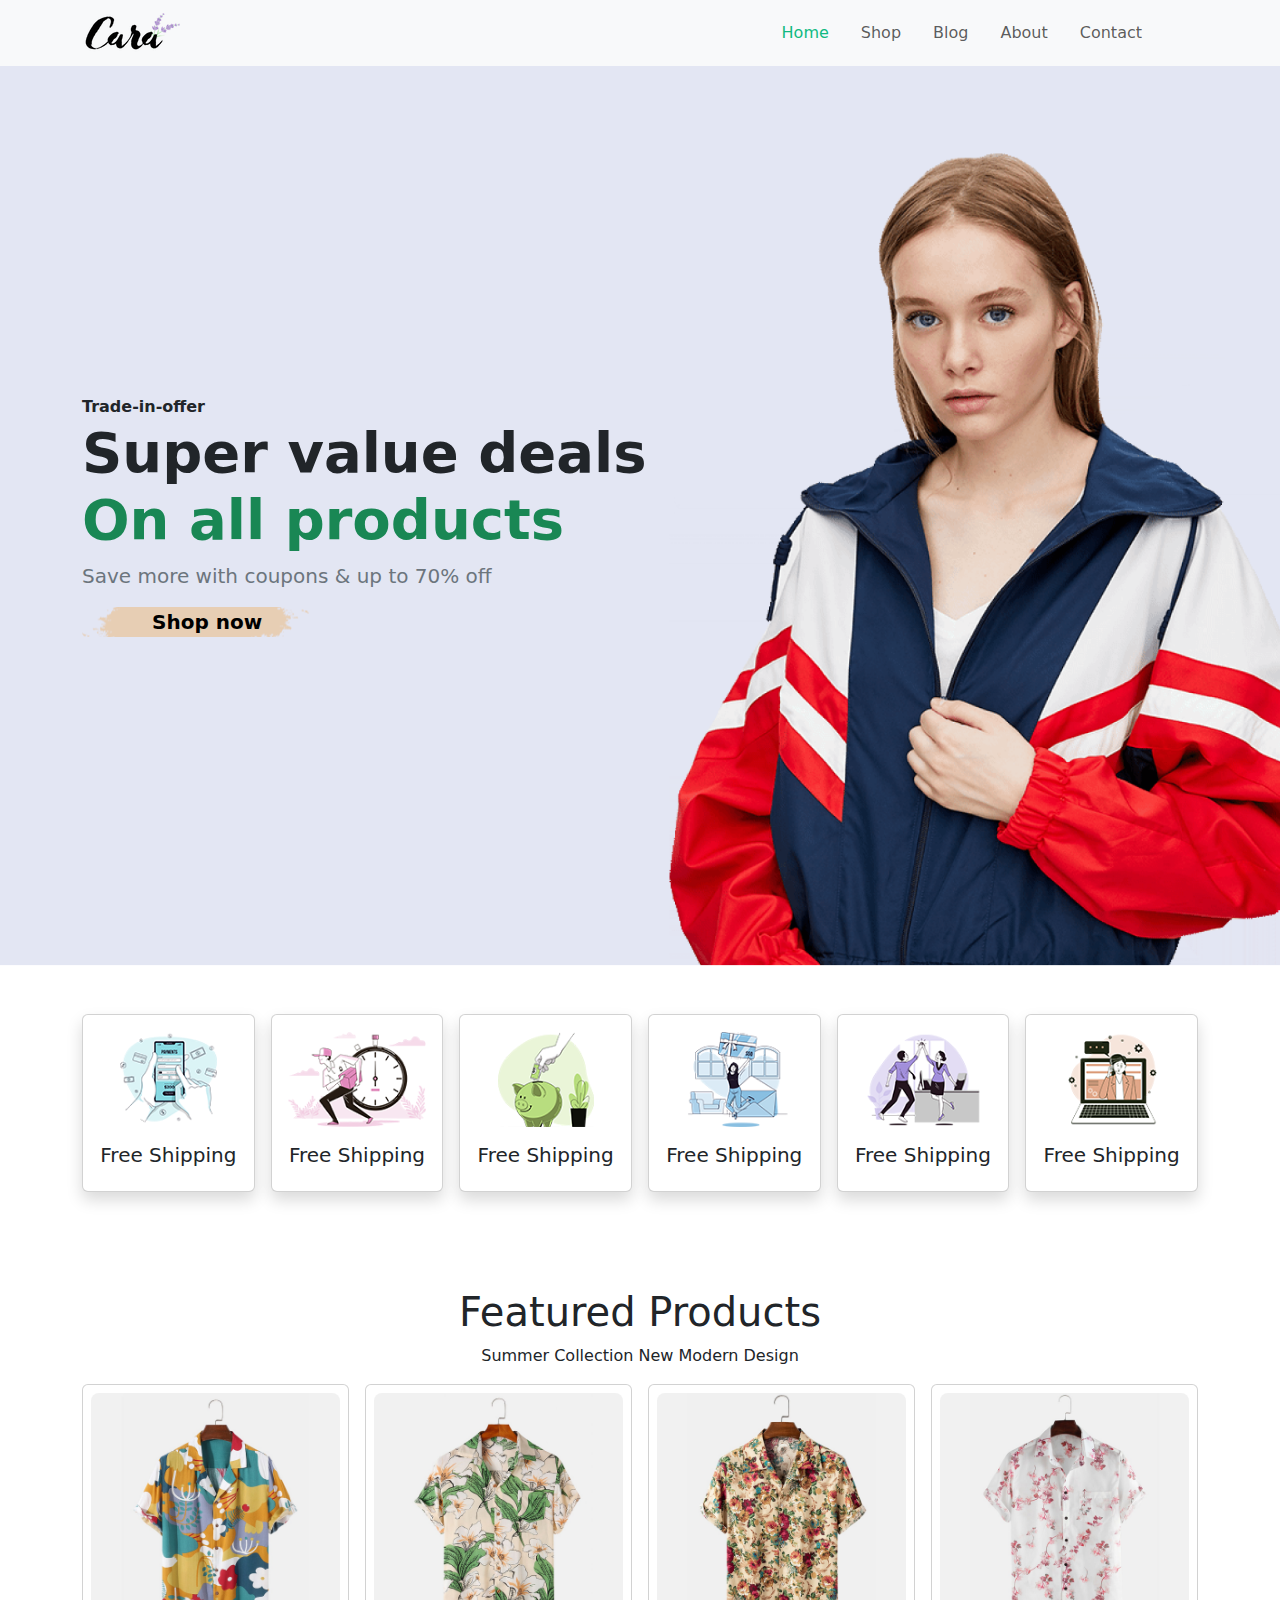
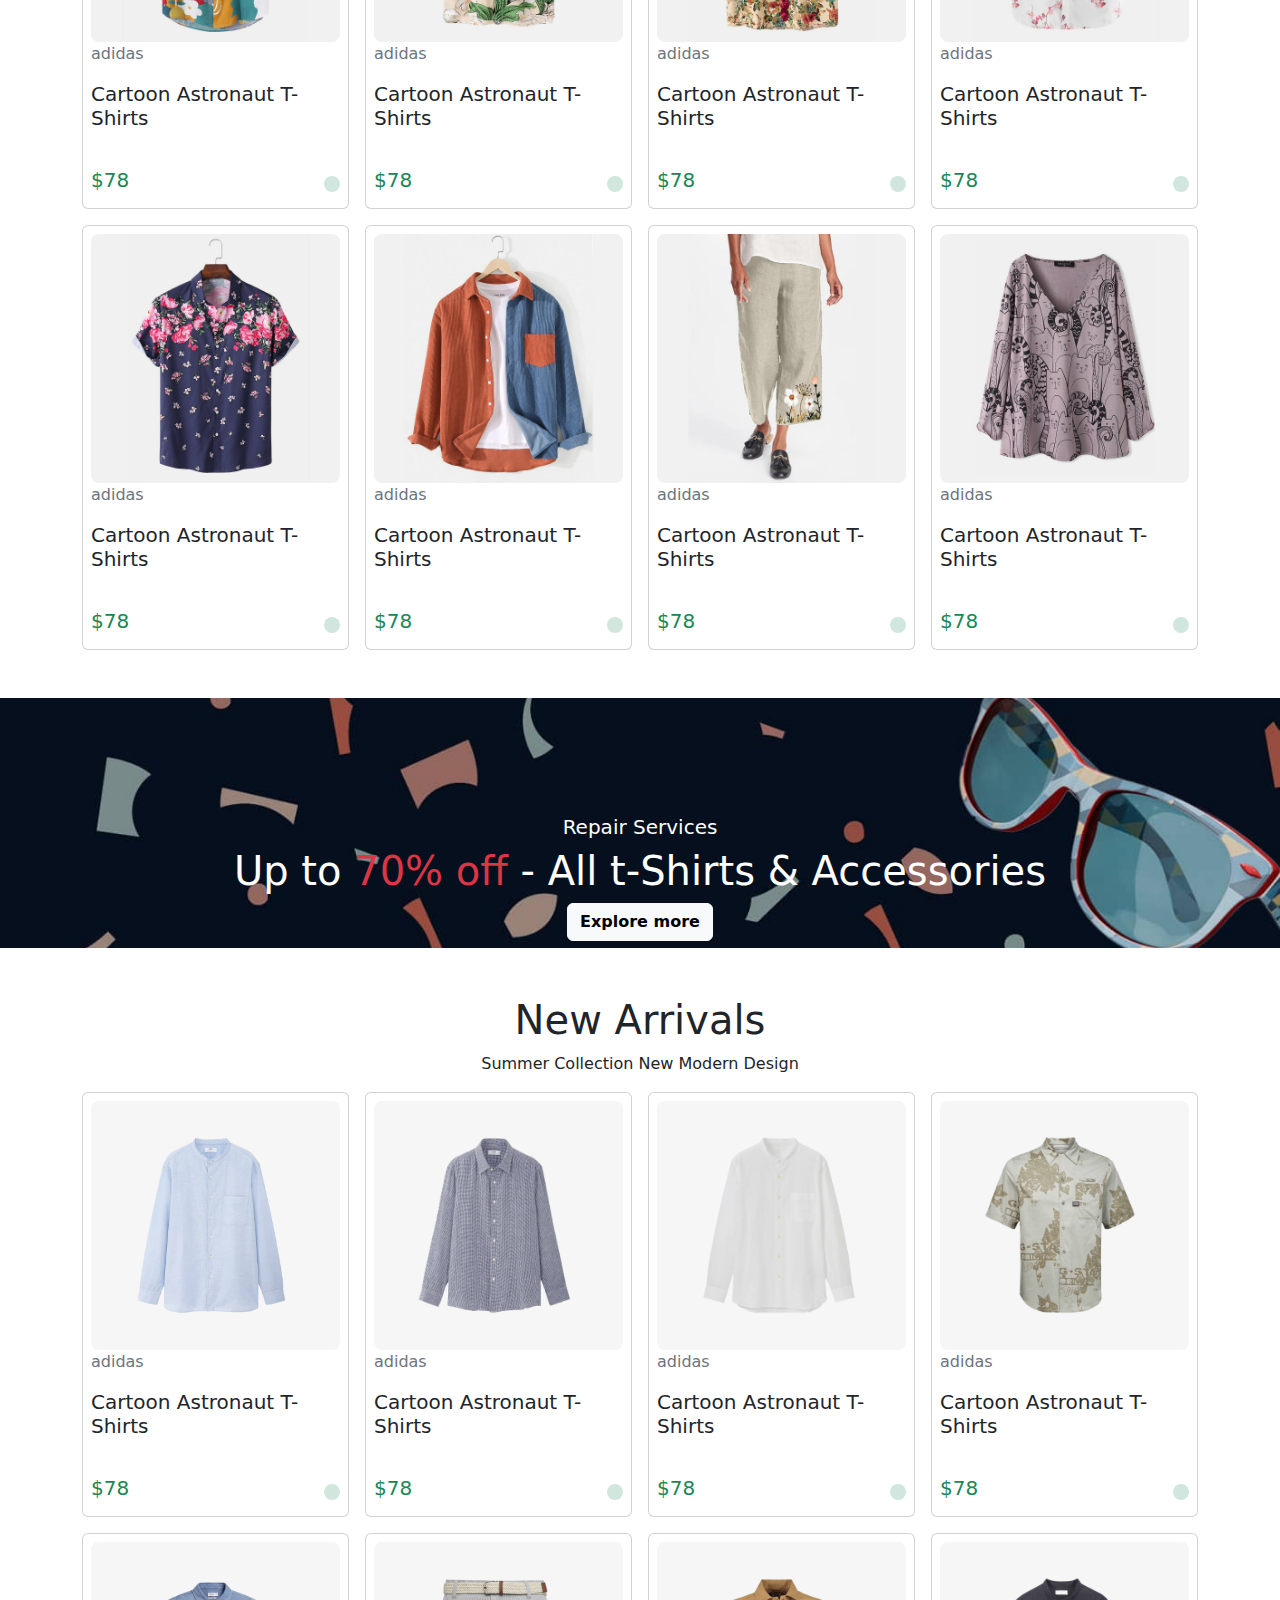
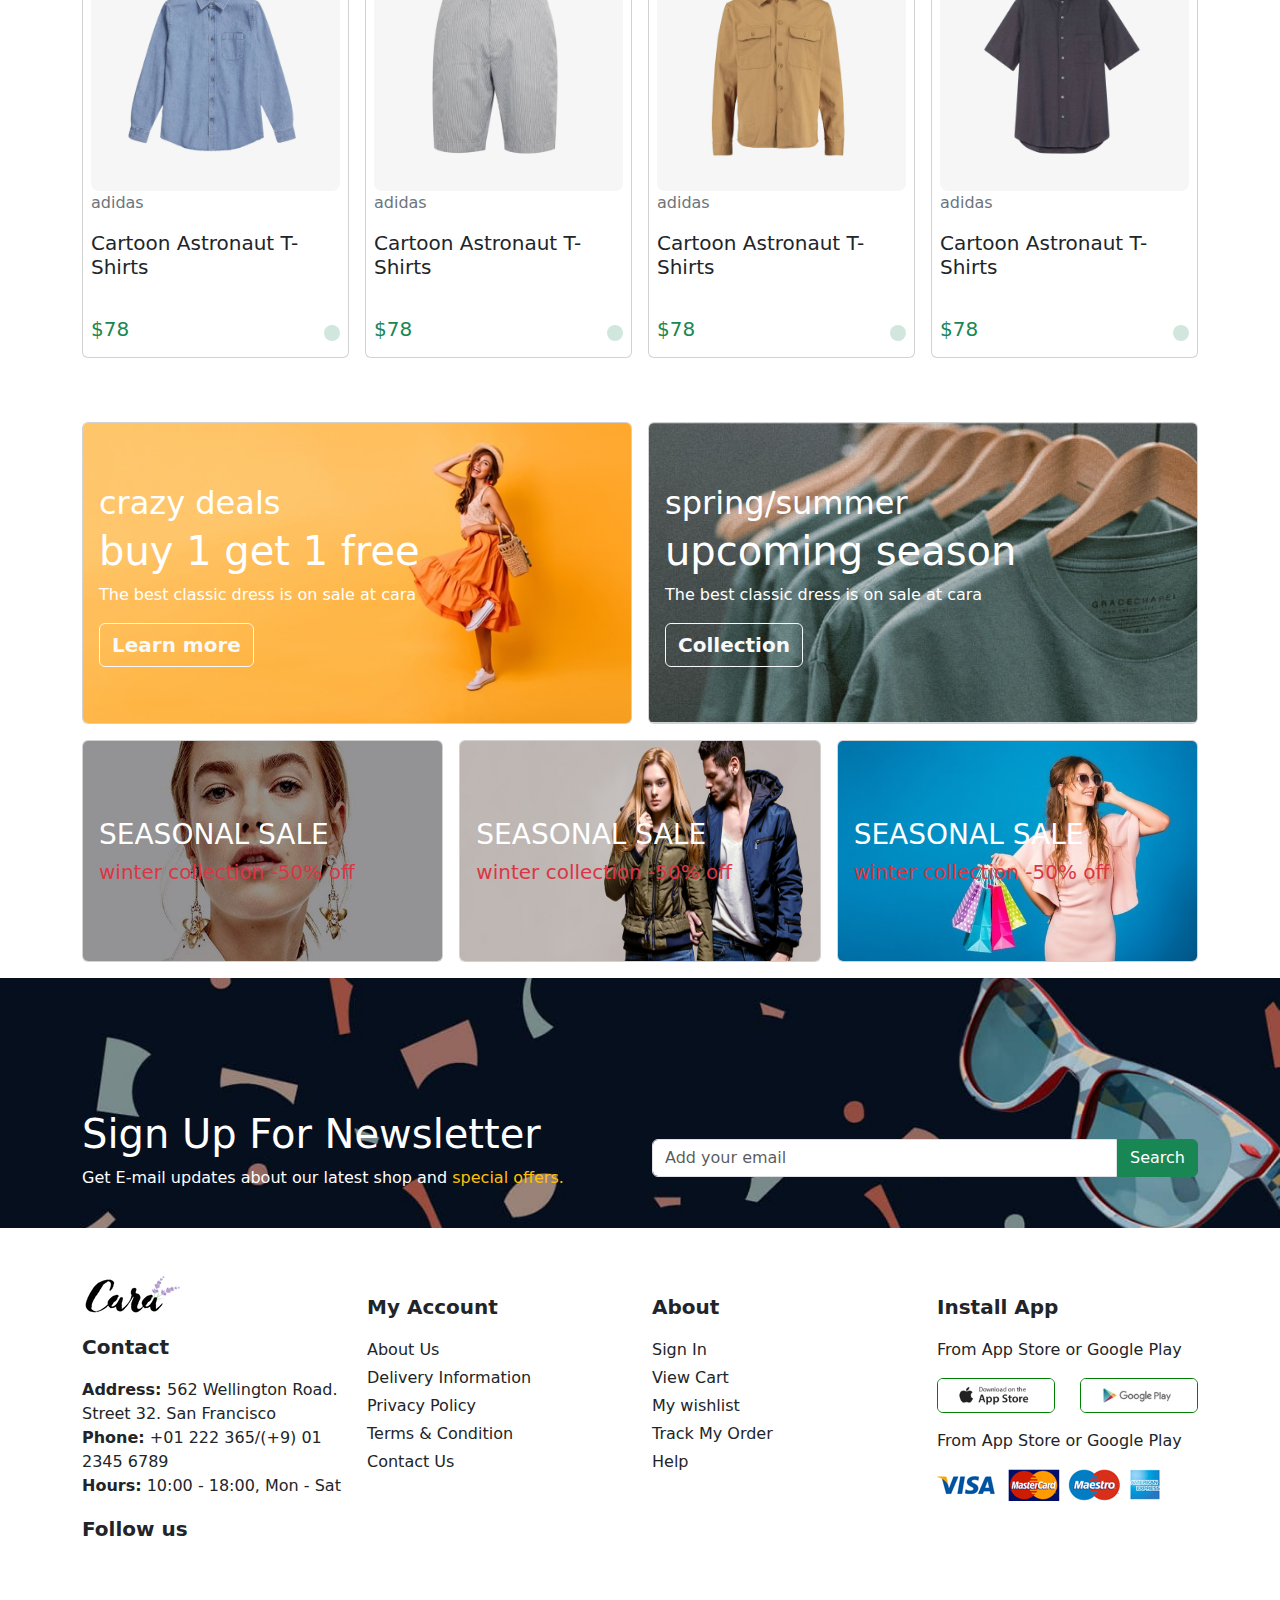
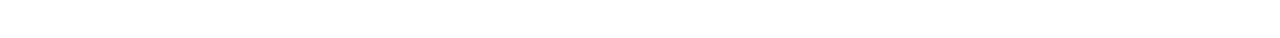
==== commit a62b028c: "active page" ====
--- a/index.html
+++ b/index.html
@@ -28,7 +28,7 @@
         <nav class="collapse navbar-collapse" id="navbarNav">
           <ul class="navbar-nav ms-auto">
             <li class="nav-item">
-              <a class="nav-link fs-6 fw-medium me-3" href="./index.html"
+              <a class="nav-link fs-6 fw-medium me-3 active" href="./index.html"
                 >Home</a
               >
             </li>
--- a/css/style.css
+++ b/css/style.css
@@ -1,3 +1,7 @@
+.active{
+  color: #10b981 !important;
+}
+
 .custom-btn {
   text-decoration: none;
   background-image: url("../img/button.png");
